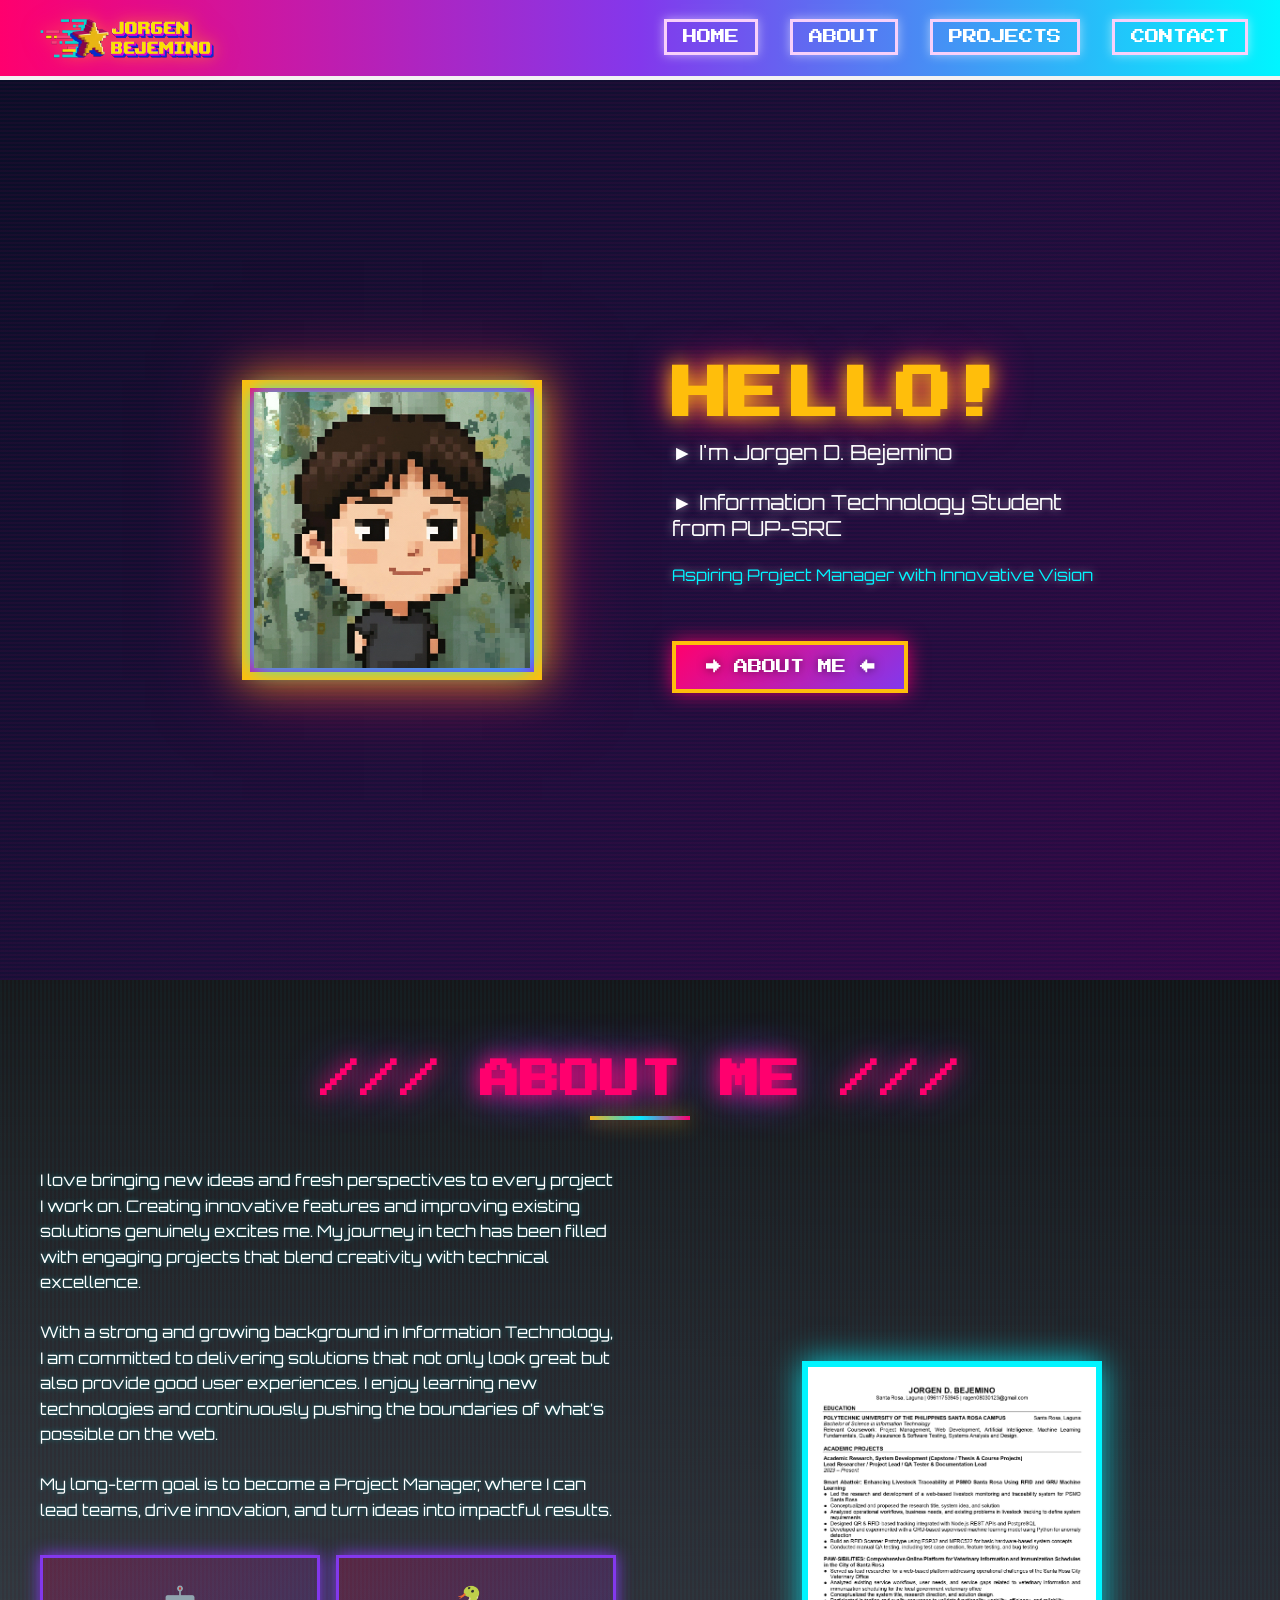
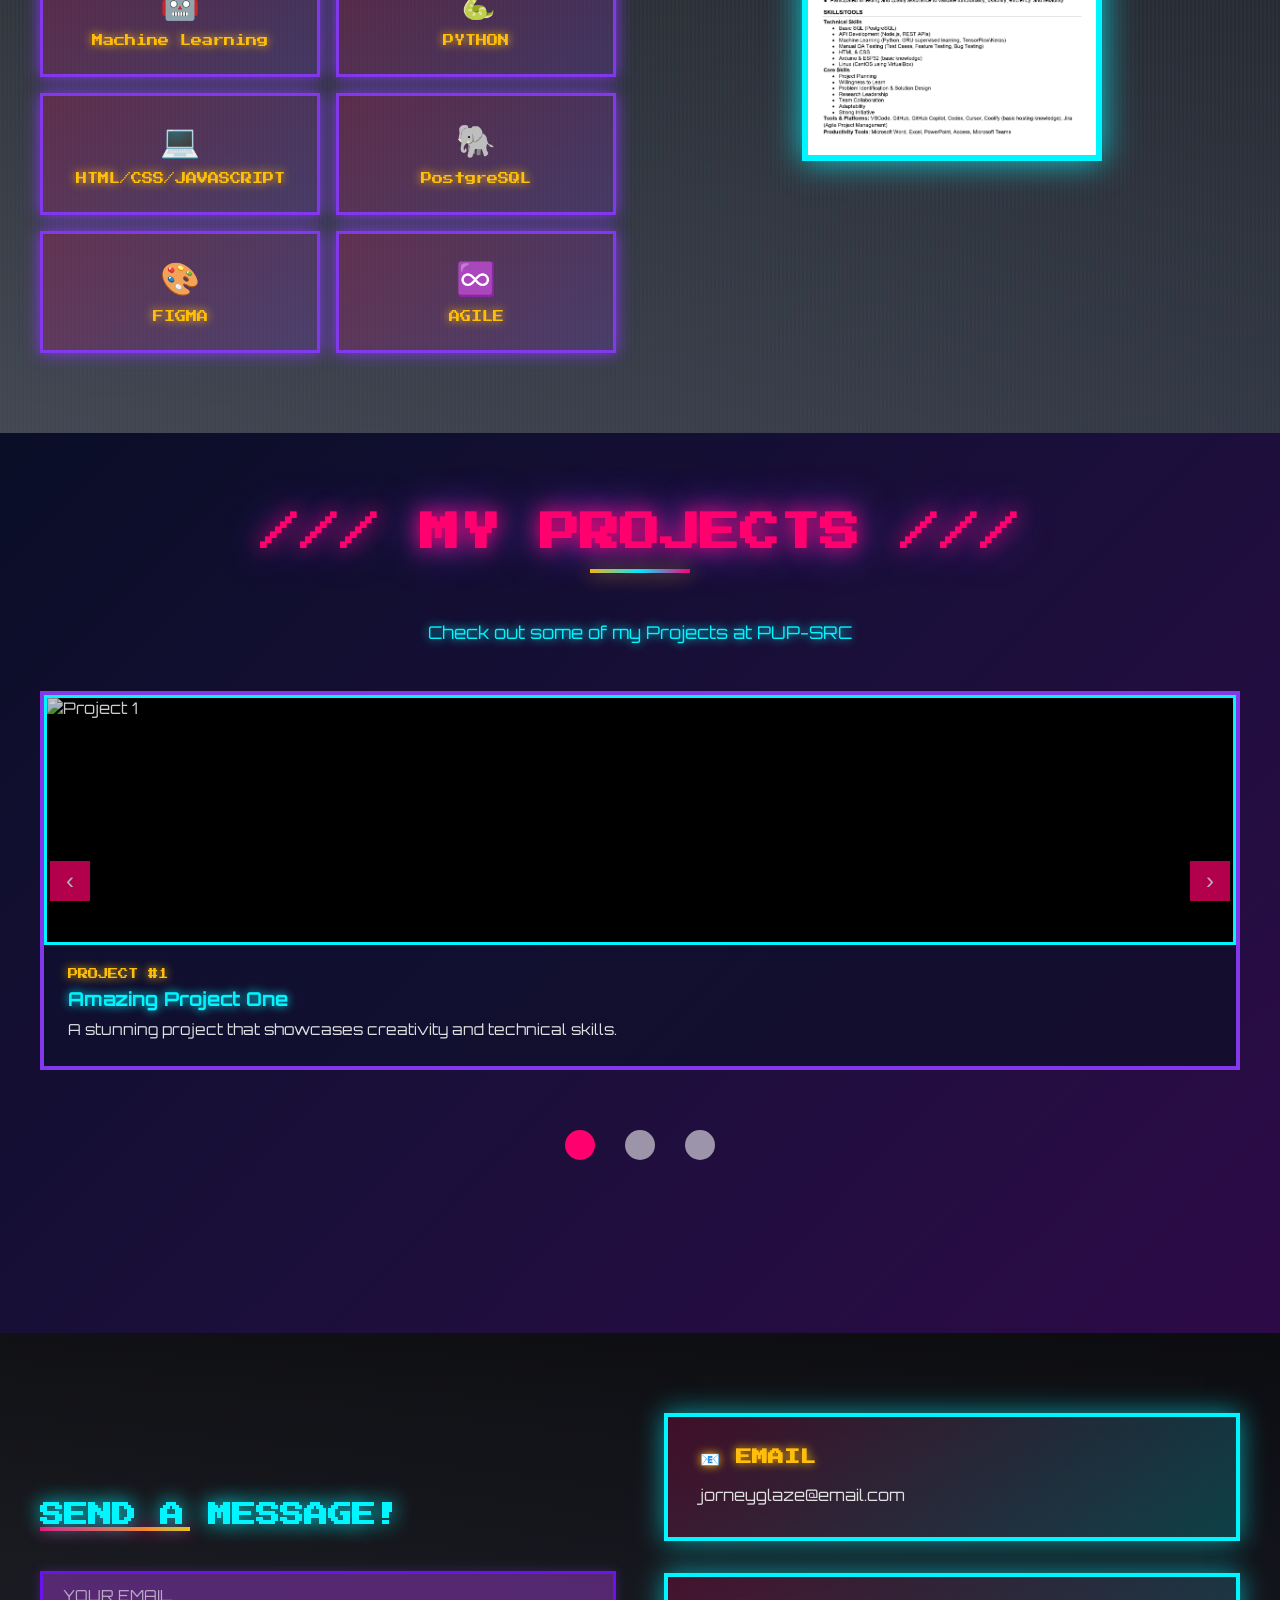
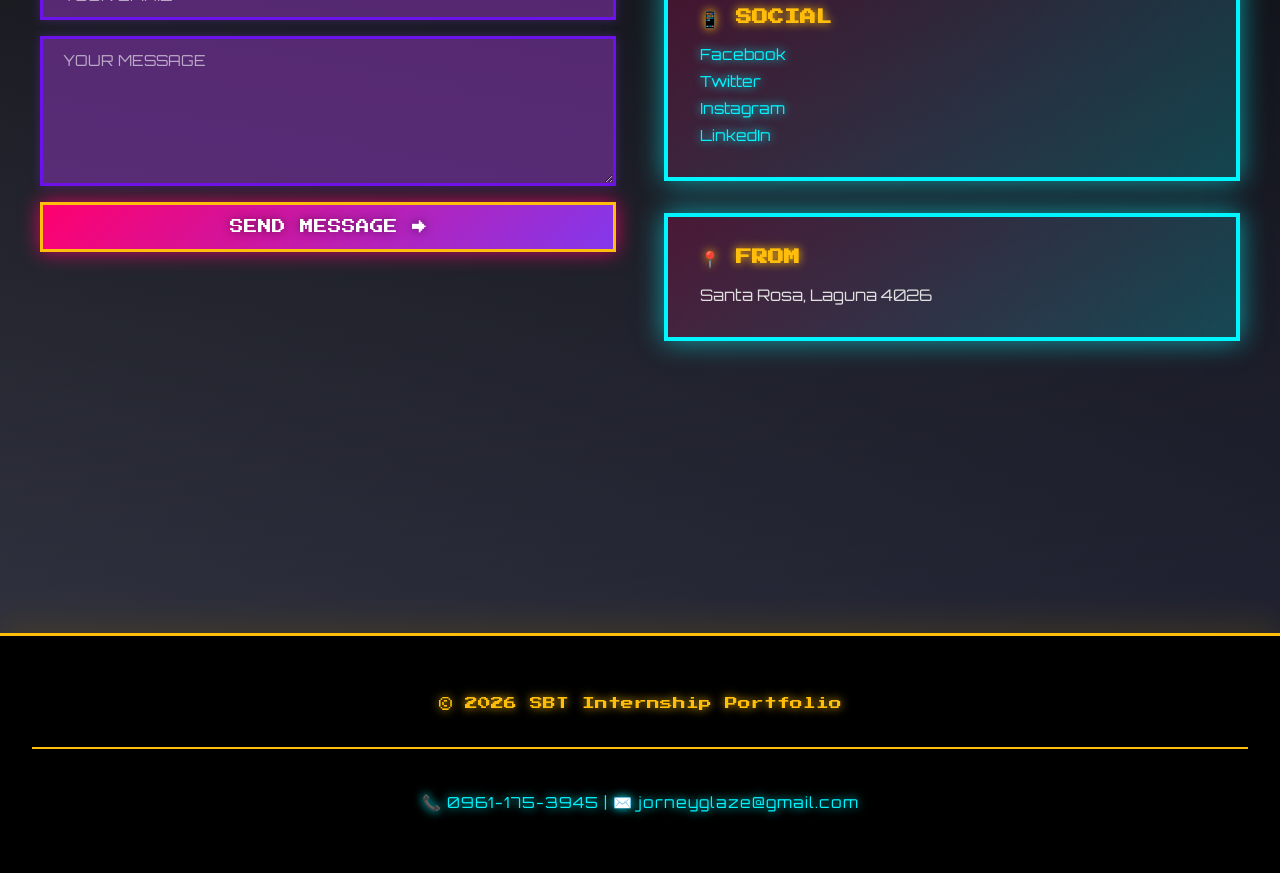
==== index.html @ 4b7acd2b "Add files via upload" ====
<!DOCTYPE html>
<html lang="en">
  <head>
    <meta charset="UTF-8" />
    <meta name="viewport" content="width=device-width, initial-scale=1.0" />
    <title>My Portfolio</title>
    <link
      rel="stylesheet"
      href="https://cdnjs.cloudflare.com/ajax/libs/font-awesome/6.5.2/css/all.min.css"
    />
    <!-- Retro Pixel Fonts -->
    <link rel="preconnect" href="https://fonts.googleapis.com" />
    <link rel="preconnect" href="https://fonts.gstatic.com" crossorigin />
    <link
      href="https://fonts.googleapis.com/css2?family=Press+Start+2P&family=Orbitron:wght@400;700;900&display=swap"
      rel="stylesheet"
    />
    <link rel="stylesheet" href="style.css" />
    <style>

      .pixel-frame-large {
        width: 300px;
        height: 400px;
        border: 6px solid #00f5ff;
        box-shadow: 0 0 30px rgba(0, 245, 255, 0.8), inset 0 0 20px rgba(0, 245, 255, 0.2);
        position: relative;
        overflow: hidden;
        margin: 20px auto;
      }
      .pixel-frame-large img {
        width: 100%;
        height: 100%;
        object-fit: cover;
        display: block;
      }
    </style>
  </head>
  <body>
    <!-- NAVBAR -->
    <nav class="navbar navbar-home" id="navbar">
      <div class="navbar-container">
        <a href="index.html" class="navbar-logo"><img src="img/logo.png" alt="Logo" class="logo-img" /></a>
        <button class="navbar-toggle">
          <span class="bar"></span>
          <span class="bar"></span>
          <span class="bar"></span>
        </button>
        <ul class="navbar-menu">
          <li><a href="#home">HOME</a></li>
          <li><a href="#about">ABOUT</a></li>
          <li><a href="#projects">PROJECTS</a></li>
          <li><a href="#contact">CONTACT</a></li>
        </ul>

      </div>
    </nav>

    <!-- HEADER / HERO SECTION -->
    <header class="header" id="home" data-nav="home">
      <div class="pixel-container">
        <div class="profile-section">
          <div class="pixel-frame">
            <img src="img/pixme.jpg" alt="Profile" class="profile-img" />
          </div>
        </div>
        <div class="intro-section">
          <h1 class="retro-title">HELLO!</h1>
          <p class="intro-text">
            ► I'm Jorgen D. Bejemino
          </p>
          <p class="intro-text">
            ► Information Technology Student from PUP-SRC
          </p>
          <p class="intro-text secondary">
            Aspiring Project Manager with Innovative Vision
          </p>
          <a href="#about" class="btn-retro">
            <span class="btn-text">→ ABOUT ME ←</span>
          </a>
        </div>
      </div>
    </header>

    <!-- ABOUT SECTION -->
    <section class="about" id="about" data-nav="about">
      <div class="about-container">
        <div class="section-title">
          <h1>/// ABOUT ME ///</h1>
          <div class="title-line"></div>
        </div>
        
        <div class="about-content">
          <div class="about-text">
           <p>
              I love bringing new ideas and fresh perspectives to every project I work on. Creating innovative features and improving existing solutions genuinely excites me. My journey in tech has been filled with engaging projects that blend creativity with technical excellence.
            <p>
              With a strong and growing background in Information Technology, I am committed to delivering solutions that not only look great but also provide good user experiences. I enjoy learning new technologies and continuously pushing the boundaries of what’s possible on the web.
            <p>
              My long-term goal is to become a Project Manager, where I can lead teams, drive innovation, and turn ideas into impactful results.
            </p>
            <div class="skills-grid">
              <div class="skill-box">
                <div class="skill-icon">🤖</div>
                <span>Machine Learning</span>
              </div>
              <div class="skill-box">
                <div class="skill-icon">🐍</div>
                <span>PYTHON</span>
              </div>
              <div class="skill-box">
                <div class="skill-icon">💻</div>
                <span>HTML/CSS/JAVASCRIPT</span>
              </div>
              <div class="skill-box">
                <div class="skill-icon">🐘</div>
                <span>PostgreSQL</span>
              </div>
              <div class="skill-box">
                <div class="skill-icon">🎨</div>
                <span>FIGMA</span>
              </div>
              <div class="skill-box">
                <div class="skill-icon">♾️</div>
                <span>AGILE</span>
              </div>
            </div>
          </div>
          <div class="about-image">
            <div class="pixel-frame-large" onclick="testOpenModal()">
      <img src="img/resume.jpg" alt="My Resume" />
    </div>
          </div>
        </div>
      </div>
    </section>

    <!-- PROJECTS SECTION -->
    <section class="projects" id="projects" data-nav="projects">
      <div class="projects-container">
        <div class="section-title">
          <h1>/// MY PROJECTS ///</h1>
          <div class="title-line"></div>
        </div>
        <p class="projects-subtitle">Check out some of my Projects at PUP-SRC</p>
        
        <div class="projects-carousel">
          <button class="carousel-btn prev">‹</button>
          <div class="projects-grid">
            <div class="project-card">
              <div class="pixel-border">
                <img src="projects/project1.jpg" alt="Project 1" class="project-img" />
              </div>
              <div class="project-info">
                <span class="project-tag">PROJECT #1</span>
                <h3>Amazing Project One</h3>
                <p>A stunning project that showcases creativity and technical skills.</p>
              </div>
            </div>

            <div class="project-card">
              <div class="pixel-border">
                <img src="projects/project2.jpg" alt="Project 2" class="project-img" />
              </div>
              <div class="project-info">
                <span class="project-tag">PROJECT #2</span>
                <h3>Awesome Project Two</h3>
                <p>Blending retro vibes with modern functionality.</p>
              </div>
            </div>

            <div class="project-card">
              <div class="pixel-border">
                <img src="projects/project3.jpg" alt="Project 3" class="project-img" />
              </div>
              <div class="project-info">
                <span class="project-tag">PROJECT #3</span>
                <h3>Cool Project Three</h3>
                <p>Innovation meets retro aesthetics in this unique project.</p>
              </div>
            </div>
          </div>
          <button class="carousel-btn next">›</button>
        </div>
        <div class="carousel-dots"></div>

        </div>
      </div>
    </section>

    <!-- RESUME MODAL (same markup used on about.html) -->
    <div id="resumeModal" class="resume-modal">
      <div class="resume-modal-content">
        <button class="resume-modal-close" onclick="closeResumeModal()">&times;</button>
        <img src="img/resume.jpg" alt="My Resume" />
      </div>
    </div>

    <!-- CONTACT SECTION -->
    <section class="contact" id="contact" data-nav="contact">
      <div class="contact-container">
        <div class="contact-left">
          <div class="contact-title">
            <h2>SEND A MESSAGE!</h2>
            <div class="contact-line"></div>
          </div>
          
          <!-- Formspree contact form: replace YOUR_FORM_ID with the ID from your Formspree project -->
          <!-- create a form on https://formspree.io and copy the endpoint such as https://formspree.io/f/mnqwrzpl -->
          <form action="https://formspree.io/f/mreyzzok" method="post" class="contact-form">
            <input 
              type="email" 
              name="email" 
              placeholder="YOUR EMAIL" 
              class="input-field" 
              required
            />
            <textarea 
              name="message" 
              placeholder="YOUR MESSAGE" 
              class="input-field textarea-field" 
              required
            ></textarea>
            <button type="submit" class="btn-submit">
              SEND MESSAGE →
            </button>
          </form>
        </div>

        <div class="contact-right">
          <div class="contact-box">
            <h3>📧 EMAIL</h3>
            <p>jorneyglaze@email.com</p>
          </div>
          <div class="contact-box">
            <h3>📱 SOCIAL</h3>
            <div class="social-links">
              <a href="https://www.facebook.com/ragen666" class="social-link" onclick="confirmRedirect(event, 'Facebook')">Facebook</a>
              <a href="#" class="social-link" onclick="confirmRedirect(event, 'Twitter')">Twitter</a>
              <a href="https://www.instagram.com/__jorgens__" class="social-link" onclick="confirmRedirect(event, 'Instagram')">Instagram</a>
              <a href="#" class="social-link" onclick="confirmRedirect(event, 'LinkedIn')">LinkedIn</a>
            </div>
          </div>
          <div class="contact-box">
            <h3>📍 FROM</h3>
            <p>Santa Rosa, Laguna 4026</p>
          </div>
        </div>
      </div>
    </section>



    <!-- FOOTER -->
    <footer class="footer">
      <p>© 2026 SBT Internship Portfolio</p>
      <div class="footer-contact">
        <p>📞 0961-175-3945 | ✉️ jorneyglaze@gmail.com</p>
      </div>
    </footer>

    <script src="script.js"></script>
  </body>
</html>
---- style.css ----
@import url("https://fonts.googleapis.com/css2?family=Press+Start+2P&family=Orbitron:wght@400;700;900&display=swap");

:root {
  /* custom cursors with hotspot coords; tweak values to align the active
     pixel (arrow tip, pen nib, etc.). 16 16 approx center of a 32×32 image. */
  --cursor-default: url("img/cursor/cursor.png") 16 16, auto;
  --cursor-click: url("img/cursor/cursor-click.png") 16 16, pointer;
  --cursor-edit: url("img/cursor/cursor-edit.png") 16 16, text;
}


* {
  margin: 0;
  padding: 0;
  box-sizing: border-box;
}

html,
body {
  width: 100%;
  min-height: 100vh;
  font-family: "Orbitron", sans-serif;
  /* retro GIF background with gradient overlay for readability */
  /* use 50% opacity overlay so GIF remains visible */
  background: 
    url("img/Background.gif") center/cover no-repeat fixed,
    linear-gradient(135deg, rgba(255, 255, 255, 0.5) 0%, rgba(10,14,39,0.5) 100%);
  color: #fff;
  overflow-x: hidden;
  cursor: var(--cursor-default) !important;
}

/* ========================================
   NAVBAR STYLING
   ======================================== */

.navbar {
  position: fixed; /* always visible */
  top: 0;
  left: 0;
  width: 100%;
  z-index: 9999; /* higher so it stays above content */
  height: 80px;
  display: flex;
  align-items: center;
  justify-content: center;
  /background: linear-gradient(90deg, #ff006e 100%, #8338ec 100%, #00f5ff 100%);
  /box-shadow: 0 0 30px rgba(255, 0, 111, 0), inset 0 0 20px rgba(255, 255, 255, 0.1);
  border-bottom: 4px solid #f3f3f3;
  transition: all 0.3s ease;
  animation: navGlow 2s ease-in-out infinite;
}

/* page‑specific navbar colors */
.navbar-home    { background: linear-gradient(90deg, #ff006e 0%, #8338ec 50%, #00f5ff 100% ); }
.navbar-about   { background: #ff006e; }
.navbar-projects{ background: #8338ec; }
.navbar-contact { background: #00f5ff; }

/* darken when scrolled away from top */
.navbar.scrolled { filter: brightness(1.0); }

body {
  padding-top: 80px;
}

/* ensure in-page anchors and scrollIntoView don't hide behind fixed navbar */
html {
  scroll-padding-top: 20px; /* for anchor jumps/smooth scroll */
}

/* also give sections their own top margin when scrolled into view */
header,
section,
.section-title {
  scroll-margin-top: 20px;
}
/* right‑aligned contact info */
.navbar-contact {
  display: flex;
  gap: 1rem;
  align-items: center;
  margin-left: auto;        /* pushes the menu to the left of it */
  font-size: 0.9rem;
}

.navbar-contact a {
  color: #fff;
  text-decoration: none;
  white-space: nowrap;
}

.navbar-contact a:hover {
  text-decoration: underline;
}

@media (max-width: 768px) {
  .navbar-contact { display: none; }
}

@keyframes navGlow {
  0%, 100% {
    box-shadow: 0 0 30px rgba(255, 0, 110, 0.8), inset 0 0 20px rgba(255, 255, 255, 0.1);
  }
  50% {
    box-shadow: 0 0 50px rgba(255, 0, 110, 1), inset 0 0 30px rgba(255, 255, 255, 0.2);
  }
}

.navbar-container {
  display: flex;
  align-items: center;
  justify-content: space-between;
  width: 100%;
  max-width: 1400px;
  padding: 0 2rem;
  cursor: var(--cursor-default) !important;
}

.navbar-logo {
  font-family: "Press Start 2P", cursive;
  font-size: 5.0vw;
  color: #fff;
  text-decoration: none;
  text-shadow: 0 0 10px #ffbe0b, 0 0 20px #ff006e;
  animation: flicker 1.5s infinite;
  gap: 5vw;
  margin-right: auto;
  cursor: var(--cursor-default) !important;
}

@keyframes flicker {
  0%, 100% {
    text-shadow: 0 0 10px #ffbe0b, 0 0 20px #ff006e;
  }
  50% {
    text-shadow: 0 0 20px #00f5ff, 0 0 30px #8338ec;
  }
}

.navbar-logo:hover {
  filter: brightness(1.3);
  transform: scale(1.05);
}

.logo-img {
  height: 70px;
  max-width: 100%;
  width: 100%;
  display: block;
  filter: drop-shadow(0 0 8px #ffbe0b6a) drop-shadow(0 0 12px #ff006f5a);
  transition: all 0.3s ease;
}

.navbar-logo:hover .logo-img {
  filter: drop-shadow(0 0 12px #ffbe0b) drop-shadow(0 0 20px #00f5ff);
}

.navbar-menu {
  display: flex;
  list-style: none;
  gap: 2rem;
  align-items: center;
}

.navbar-menu li a {
  font-family: "Press Start 2P", cursive;
  font-size: 0.9rem;
  color: #fff;
  text-decoration: none;
  padding: 8px 16px;
  border: 3px solid #f8d0fa;
  background: transparent;
  transition: all 0.3s ease;
  box-shadow: 0 0 10px rgba(255, 255, 255, 0.5);
  cursor: var(--cursor-click) !important;
}


.navbar-phone {
  font-size: 0.9vm;
  color: #dbeef6;
  margin-left: auto; /* push it to the right */
  white-space: nowrap;
}

.navbar-menu li a:hover {
  background: #00cae9;
  color: #d9ff00;
  box-shadow: 0 0 20px #ffbe0b, 0 0 30px #ff006e;
  transform: scale(1.1);
}

.navbar-toggle {
  display: none;
  flex-direction: column;
  cursor: var(--cursor-click);
  background: transparent;
  border: none;
}

.bar {
  width: 25px;
  height: 4px;
  background: #fff;
  margin: 6px 0;
  transition: all 0.3s ease;
  box-shadow: 0 0 10px rgba(255, 255, 255, 0.8);
}

.navbar-toggle.active .bar:nth-child(1) {
  transform: translateY(10px) rotate(45deg);
}

.navbar-toggle.active .bar:nth-child(2) {
  opacity: 0;
}

.navbar-toggle.active .bar:nth-child(3) {
  transform: translateY(-10px) rotate(-45deg);
}

/* ========================================
   HEADER / HERO SECTION
   ======================================== */

.header {
  min-height: 100vh;
  display: flex;
  align-items: center;
  justify-content: center;
  padding: 2rem;
  background: linear-gradient(135deg, #0a0e27 0%, #1a0f3a 50%, #2d0a47 100%);
  position: relative;
  overflow: hidden;
}

.header::before {
  content: "";
  position: absolute;
  top: 0;
  left: 0;
  right: 0;
  bottom: 0;
  background: repeating-linear-gradient(
    0deg,
    rgba(255, 0, 110, 0.05) 0px,
    rgba(255, 0, 110, 0.05) 2px,
    transparent 2px,
    transparent 4px
  );
  pointer-events: none;
  animation: scanlines 8s linear infinite;
}

@keyframes scanlines {
  0% {
    transform: translateY(0);
  }
  100% {
    transform: translateY(10px);
  }
}

.pixel-container {
  display: flex;
  align-items: center;
  justify-content: space-around;
  gap: 4rem;
  max-width: 1200px;
  position: relative;
  z-index: 2;
  flex-wrap: wrap;
}

.profile-section {
  flex: 1;
  min-width: 250px;
  display: flex;
  justify-content: center;
}

.pixel-frame {
  width: 300px;
  height: 300px;
  border: 8px solid #ffbe0b;
  box-shadow: 0 0 40px rgba(255, 190, 11, 0.8), 0 0 80px rgba(255, 0, 110, 0.5);
  position: relative;
  animation: pixelFloat 3s ease-in-out infinite;
  background: linear-gradient(135deg, #ff006e 0%, #8338ec 100%);
  padding: 4px;
}

@keyframes pixelFloat {
  0%, 100% {
    transform: translateY(0px) rotate(0deg);
  }
  50% {
    transform: translateY(-20px) rotate(2deg);
  }
}

.profile-img {
  width: 100%;
  height: 100%;
  object-fit: cover;
  display: block;
  filter: drop-shadow(0 0 10px #00f5ff);
}

.intro-section {
  flex: 1;
  min-width: 250px;
  text-align: left;
}

.retro-title {
  font-family: "Press Start 2P", cursive;
  font-size: 3.5rem;
  color: #ffbe0b;
  text-shadow: 0 0 20px #ffbe0b, 0 0 40px #ff006e;
  margin-bottom: 1rem;
  animation: titleBounce 2s ease-in-out infinite;
}

@keyframes titleBounce {
  0%, 100% {
    transform: translateY(0);
  }
  50% {
    transform: translateY(-10px);
  }
}

.glitch {
  position: relative;
  font-family: "Press Start 2P", cursive;
  font-size: 1.5rem;
  color: #00f5ff;
  margin-bottom: 2rem;
  text-shadow: 0 0 10px #00f5ff;
}

.glitch::before,
.glitch::after {
  content: attr(data-glitch);
  position: absolute;
  left: 0;
  top: 0;
  width: 100%;
  height: 100%;
}

.glitch::before {
  animation: glitch 0.3s cubic-bezier(0.25, 0.46, 0.45, 0.94) infinite;
  color: #ff006e;
  z-index: -1;
  text-shadow: -2px 0 #ff006e;
}

.glitch::after {
  animation: glitch 0.3s cubic-bezier(0.25, 0.46, 0.45, 0.94) reverse infinite;
  color: #8338ec;
  z-index: -2;
  text-shadow: 2px 0 #8338ec;
}

@keyframes glitch {
  0% {
    clip-path: rect(0, 900px, 0, 0);
  }
  5% {
    clip-path: rect(10px, 9999px, 20px, 0);
  }
  10% {
    clip-path: rect(5px, 9999px, 10px, 0);
  }
  15% {
    clip-path: rect(5px, 9999px, 20px, 0);
  }
  20% {
    clip-path: rect(10px, 9999px, 10px, 0);
  }
  25% {
    clip-path: rect(5px, 9999px, 5px, 0);
  }
  30% {
    clip-path: rect(10px, 9999px, 20px, 0);
  }
  100% {
    clip-path: rect(0, 0, 0, 0);
  }
}

.intro-text {
  font-size: 1.3rem;
  color: #fff;
  margin-bottom: 1.5rem;
  text-shadow: 0 0 10px rgba(255, 255, 255, 0.5);
  animation: fadeInUp 0.8s ease-out;
}

.intro-text.secondary {
  color: #00f5ff;
  font-size: 1rem;
}

@keyframes fadeInUp {
  from {
    opacity: 0;
    transform: translateY(30px);
  }
  to {
    opacity: 1;
    transform: translateY(0);
  }
}

.btn-retro {
  display: inline-block;
  font-family: "Press Start 2P", cursive;
  font-size: 0.9rem;
  padding: 15px 30px;
  background: linear-gradient(135deg, #ff006e 0%, #8338ec 100%);
  color: #fff;
  border: 4px solid #ffbe0b;
  text-decoration: none;
  cursor: var(--cursor-click) !important;
  transition: all 0.3s ease;
  box-shadow: 0 0 20px rgba(255, 0, 110, 0.8);
  text-shadow: 0 0 10px rgba(0, 0, 0, 0.5);
  margin-top: 2rem;
}

.btn-retro:hover {
  transform: scale(1.1) skewX(-5deg);
  box-shadow: 0 0 40px rgba(255, 0, 110, 1), 0 0 60px rgba(255, 190, 11, 0.8);
  background: linear-gradient(135deg, #ffbe0b 0%, #00f5ff 100%);
  color: #ff006e;
}

/* ========================================
   ABOUT SECTION
   ======================================== */

.about {
  min-height: 100vh;
  padding: 5rem 2rem;
  background: 
    linear-gradient(rgba(0,0,0,0.8), rgba(0,0,0,0.3)), /* darkens GIF */
    url("img/Background.gif") center/cover no-repeat fixed,
    linear-gradient(135deg, rgba(10,14,39,0.5) 0%, rgba(10,14,39,0.5) 100%);
  position: relative;
  overflow: hidden;
}

.about::before {
  content: "";
  position: absolute;
  top: 0;
  left: 0;
  right: 0;
  bottom: 0;
  background: repeating-linear-gradient(
    90deg,
    rgba(0, 245, 255, 0.03) 0px,
    rgba(0, 245, 255, 0.03) 2px,
    transparent 2px,
    transparent 4px
  );
  pointer-events: none;
}

.about-container {
  max-width: 1200px;
  margin: 0 auto;
  position: relative;
  z-index: 2;
}

.section-title {
  text-align: center;
  margin-bottom: 3rem;
}

.section-title h1 {
  font-family: "Press Start 2P", cursive;
  font-size: 2.5rem;
  color: #ff006e;
  text-shadow: 0 0 20px #ff006e, 0 0 40px #8338ec;
  margin-bottom: 1rem;
}

.title-line {
  width: 100px;
  height: 4px;
  background: linear-gradient(90deg, #ffbe0b 0%, #00f5ff 50%, #ff006e 100%);
  margin: 0 auto;
  box-shadow: 0 0 20px rgba(255, 190, 11, 0.8);
}

.about-content {
  display: grid;
  grid-template-columns: 1fr 1fr;
  gap: 3rem;
  align-items: center;
}

.about-text p {
  font-size: 1rem;
  color: #ffffff;
  margin-bottom: 1.5rem;
  line-height: 1.6;
  text-shadow: 0 0 5px rgba(0, 247, 255, 0.348);
}

.skills-grid {
  display: grid;
  grid-template-columns: 1fr 1fr;
  gap: 1rem;
  margin-top: 2rem;
}

.skill-box {
  background: linear-gradient(135deg, rgba(255, 0, 110, 0.2) 0%, rgba(131, 56, 236, 0.2) 100%);
  border: 3px solid #8338ec;
  padding: 1.5rem;
  text-align: center;
  transition: all 0.3s ease;
  box-shadow: 0 0 15px rgb(131, 56, 236);
  cursor: var(--cursor-default) !important;
}

.skill-box:hover {
  background: linear-gradient(135deg, rgba(255, 0, 110, 0.4) 0%, rgba(131, 56, 236, 0.4) 100%);
  border-color: #ffbe0b;
  box-shadow: 0 0 30px rgba(255, 190, 11, 0.8), 0 0 20px rgba(255, 0, 110, 0.6);
  transform: scale(1.05) rotate(2deg);
}

.skill-icon {
  font-size: 2rem;
  margin-bottom: 0.5rem;
  display: block;
}

.skill-box span {
  font-family: "Press Start 2P", cursive;
  font-size: 0.7rem;
  color: #ffbe0b;
  text-shadow: 0 0 10px #ffbe0b;
}

.about-image {
  display: flex;
  justify-content: center;
  align-items: center;
}

    .resume-modal {
      position: fixed !important;
      z-index: 10000 !important;
      left: 0 !important;
      top: 0 !important;
      width: 100% !important;
      height: 100% !important;
      background-color: rgba(0, 0, 0, 0.95) !important;
      display: flex !important;
      align-items: center !important;
      justify-content: center !important;
      opacity: 0 !important;
      visibility: hidden !important;
      transition: opacity 0.3s ease, visibility 0.3s ease !important;
      overflow: auto !important;
      pointer-events: none !important;
    }

    .resume-modal.active {
      opacity: 1 !important;
      visibility: visible !important;
      pointer-events: auto !important;
    }

    .resume-modal-content {
      position: relative !important;
      background: #000 !important;
      border: 6px solid #ffbe0b !important;
      box-shadow: 0 0 50px rgba(255, 190, 11, 1) !important;
      max-width: 90vw !important;
      max-height: 90vh !important;
      width: auto !important;
      height: auto !important;
      display: flex !important;
      align-items: center !important;
      justify-content: center !important;
      padding: 2rem !important;
      flex-direction: column !important;
    }

    .resume-modal-content img {
      max-width: 85vw !important;
      max-height: 85vh !important;
      width: auto !important;
      height: auto !important;
      object-fit: contain !important;
      filter: drop-shadow(0 0 20px #ffbe0b) !important;
      display: block !important;
      margin: auto !important;
    }

    .resume-modal-close {
      position: absolute !important;
      top: 20px !important;
      right: 40px !important;
      font-size: 3rem !important;
      font-weight: bold !important;
      color: #ffbe0b !important;
      cursor: pointer !important;
      text-shadow: 0 0 10px #ffbe0b !important;
      transition: all 0.3s ease !important;
      background: none !important;
      border: none !important;
      padding: 0 !important;
      z-index: 10001 !important;
      line-height: 1 !important;
    }

    .resume-modal-close:hover {
      font-size: 3.5rem !important;
      text-shadow: 0 0 20px #ffbe0b, 0 0 40px #ff006e !important;
      color: #00f5ff !important;
    }

    .pixel-frame-large {
      width: 300px;
      height: 400px;
      border: 6px solid #00f5ff;
      box-shadow: 0 0 30px rgba(0, 245, 255, 0.8), inset 0 0 20px rgba(0, 245, 255, 0.2);
      position: relative;
      overflow: hidden;
      margin: 20px auto;
    }

    .pixel-frame-large img {
      width: 100%;
      height: 100%;
      object-fit: cover;
      display: block;
    }

/* ========================================
   PROJECTS SECTION
   ======================================== */

.projects {
  min-height: 100vh;
  padding: 5rem 2rem;
  background: linear-gradient(135deg, #0a0e27 0%, #1a0f3a 50%, #2d0a47 100%);
  position: relative;
  overflow: hidden;
}

.projects-container {
  max-width: 1200px;
  margin: 0 auto;
  position: relative;
  z-index: 2;
}

.projects-subtitle {
  text-align: center;
  font-size: 1.1rem;
  color: #00f5ff;
  margin-bottom: 3rem;
  text-shadow: 0 0 10px #00f5ff;
}

.projects-grid {
  display: grid;
  grid-template-columns: repeat(auto-fit, minmax(300px, 1fr));
  gap: 2rem;
}

/* carousel overrides */
.projects-carousel {
  position: relative;
  overflow: hidden;
}

/* show exactly one card centered */
.projects-carousel .projects-grid {
  display: flex;
  gap: 0;                    /* no spacing since cards full width */
  transition: transform 0.4s ease;
}

.projects-carousel .project-card {
  flex: 0 0 100%;            /* each card takes full viewport area */
  max-width: 100%;
  box-sizing: border-box;    /* ensure padding not exceed width */
}

.carousel-btn {
  position: absolute;
  top: 50%;
  transform: translateY(-50%);
  width: 40px;
  height: 40px;
  background: #ff006e;
  color: #fff;
  border: none;
  cursor: var(--cursor-click) !important;
  z-index: 10;
  font-size: 1.5rem;
  line-height: 1;
  display: flex;
  align-items: center;
  justify-content: center;
  opacity: 0.7;
  transition: opacity 0.2s;
}
.carousel-btn:hover { opacity: 1; }
.carousel-btn.prev { left: 10px; }
.carousel-btn.next { right: 10px; }

/* indicator dots */
.carousel-dots {
  text-align: center;
  margin-top: 5%;
}
.carousel-dots .dot {
  display: inline-block;
  width: 30px;
  height: 30px;
  background: rgba(255, 255, 255, 0.56);
  border-radius: 50%;
  image-rendering: pixelated;
  margin: 0 15px;
  cursor: var(--cursor-click) !important;
  transition: background 0.1s;
}
.carousel-dots .dot.active {
  background: #ff006e;
}


.project-card {
  background: linear-gradient(135deg, rgba(131, 56, 236, 0.2) 0%, rgba(255, 0, 110, 0.1) 100%);
  border: 4px solid #8338ec;
  border-radius: 0;
  overflow: hidden;
  transition: all 0.3s ease;
  box-shadow: 0 0 20px rgba(131, 56, 236, 0.4);
  cursor: var(--cursor-click);
  position: relative;
}

.project-card:hover {
  transform: scale(1.05) rotate(-1deg);
  border-color: #ffbe0b;
  box-shadow: 0 0 40px rgba(255, 190, 11, 0.8), 0 0 30px rgba(255, 0, 110, 0.6);
  background: linear-gradient(135deg, rgba(255, 190, 11, 0.2) 0%, rgba(0, 245, 255, 0.2) 100%);
}

.pixel-border {
  position: relative;
  border: 3px solid #00f5ff;
  overflow: hidden;
  height: 250px;
  background: #000;
  cursor: var(--cursor-default) !important;
}

.project-img {
  width: 100%;
  height: 100%;
  object-fit: cover;
  display: block;
  filter: brightness(0.8);
  transition: all 0.3s ease;
}

.project-card:hover .project-img {
  filter: brightness(1.2) contrast(1.1);
  transform: scale(1.05);
}

.project-info {
  padding: 1.5rem;
  background: rgba(10, 14, 39, 0.8);
}

.project-tag {
  font-family: "Press Start 2P", cursive;
  font-size: 0.65rem;
  color: #ffbe0b;
  text-shadow: 0 0 10px #ffbe0b;
  display: block;
  margin-bottom: 0.5rem;
}

.project-card h3 {
  font-family: "Orbitron", sans-serif;
  font-size: 1.2rem;
  color: #00f5ff;
  text-shadow: 0 0 10px #00f5ff;
  margin-bottom: 0.5rem;
}

.project-card p {
  font-size: 0.95rem;
  color: #e0e0e0;
  line-height: 1.5;
}

/* ========================================
   CONTACT SECTION
   ======================================== */

.contact {
  min-height: 100vh;
  padding: 5rem 2rem;
  background: 
    linear-gradient(rgba(0,0,0,0.8), rgba(0,0,0,0.3)), /* darkens GIF */
    url("img/Background5.gif") center/cover no-repeat fixed,
    linear-gradient(135deg, rgba(10,14,39,0.5) 0%, rgba(10,14,39,0.5) 100%);
  position: relative;
  overflow: hidden;
}
.contact::before {
  content: "";
  position: absolute;
  top: 0;
  left: 0;
  right: 0;
  bottom: 0;
  background: repeating-linear-gradient(
    0deg,
    rgba(255, 0, 110, 0.05) 0px,
    rgba(255, 0, 110, 0.05) 2px,
  );
  pointer-events: none;
  animation: scanlines 8s linear infinite;
}

.contact-container {
  max-width: 1200px;
  margin: 0 auto;
  display: grid;
  grid-template-columns: 1fr 1fr;
  gap: 3rem;
  align-items: center;
  position: relative;
  z-index: 2;
}

.contact-left {
  display: flex;
  flex-direction: column;
  gap: 1.5rem;
}

.contact-title h2 {
  font-family: "Press Start 2P", cursive;
  font-size: 2vm;
  color: #00f5ff;
  text-shadow: 0 0 20px #00f5ff;
  margin-bottom: 1vm;
}

.contact-line {
  width: 150px;
  height: 4px;
  background: linear-gradient(90deg, #ff006e 0%, #ffbe0b 100%);
  box-shadow: 0 0 15px rgba(255, 0, 110, 0.8);
  margin-bottom: 1rem;
}

.contact-form {
  display: flex;
  flex-direction: column;
  gap: 1rem;
}

.input-field {
  font-family: "Orbitron", sans-serif;
  padding: 12px 20px;
  border: 3px solid #6c12eb;
  background: rgba(136, 53, 181, 0.548);
  color: #fff;
  font-size: 0.95rem;
  transition: all 0.3s ease;
  box-shadow: 0 0 10px rgba(131, 56, 236, 0.3);
  cursor: var(--cursor-edit) !important;
}

.input-field:focus {
  outline: none;
  border-color: #ffbe0b;
  background: rgba(255, 190, 11, 0.1);
  box-shadow: 0 0 20px rgba(255, 190, 11, 0.8), 0 0 15px rgba(131, 56, 236, 0.5);
}

.input-field::placeholder {
  color: rgba(255, 255, 255, 0.6);
}

.textarea-field {
  resize: vertical;
  min-height: 150px;
  font-family: "Orbitron", sans-serif;
  cursor: var(--cursor-edit) !important;
}

.btn-submit {
  font-family: "Press Start 2P", cursive;
  font-size: 0.85rem;
  padding: 15px 30px;
  background: linear-gradient(135deg, #ff006e 0%, #8338ec 100%);
  color: #fff;
  border: 3px solid #ffbe0b;
  cursor: var(--cursor-click) !important;
  transition: all 0.3s ease;
  box-shadow: 0 0 20px rgba(255, 0, 110, 0.8);
  text-shadow: 0 0 10px rgba(0, 0, 0, 0.5);
}

.btn-submit:hover {
  transform: scale(1.05) skewX(-3deg);
  background: linear-gradient(135deg, #ffbe0b 0%, #00f5ff 100%);
  color: #ff006e;
  box-shadow: 0 0 40px rgba(255, 190, 11, 0.8), 0 0 30px rgba(255, 0, 110, 0.6);
}

.contact-right {
  display: flex;
  flex-direction: column;
  gap: 2rem;
}

.contact-box {
  background: linear-gradient(135deg, rgba(255, 0, 110, 0.2) 0%, rgba(0, 245, 255, 0.2) 100%);
  border: 4px solid #00f5ff;
  padding: 2rem;
  box-shadow: 0 0 25px rgba(0, 245, 255, 0.6);
  transition: all 0.3s ease;
}

.contact-box:hover {
  border-color: #ffbe0b;
  box-shadow: 0 0 40px rgba(255, 190, 11, 0.8), 0 0 30px rgba(0, 245, 255, 0.6);
  transform: scale(1.05);
}

.contact-box h3 {
  font-family: "Press Start 2P", cursive;
  font-size: 1rem;
  color: #ffbe0b;
  text-shadow: 0 0 10px #ffbe0b;
  margin-bottom: 1rem;
}

.contact-box p {
  font-size: 1rem;
  color: #e0e0e0;
}

.social-links {
  display: flex;
  flex-direction: column;
  gap: 0.5rem;
}

.social-link {
  color: #00f5ff;
  text-decoration: none;
  font-size: 0.95rem;
  transition: all 0.3s ease;
  text-shadow: 0 0 10px #00f5ff;
}

.social-link:hover {
  color: #ffbe0b;
  text-shadow: 0 0 15px #ffbe0b;
  transform: translateX(10px);
}

/* ========================================
   FOOTER
   ======================================== */

.footer {
  padding: 3rem 2rem;
  text-align: center;
  background: #000;
  border-top: 3px solid #ffbe0b;
  box-shadow: 0 -10px 30px rgba(255, 190, 11, 0.4);
}

.footer p {
  font-family: "Press Start 2P", cursive;
  font-size: 0.8rem;
  color: #ffbe0b;
  text-shadow: 0 0 10px #ffbe0b;
  margin: 0.5rem 0;
  line-height: 1.8;
}

.footer-contact {
  margin-top: 2rem;
  padding-top: 2rem;
  border-top: 2px solid #ffbe0b;
}

.footer-contact p {
  font-family: "Orbitron", sans-serif;
  font-size: 0.95rem;
  color: #00f5ff;
  text-shadow: 0 0 10px #00f5ff;
  margin: 0.5rem 0;
  line-height: 1.8;
  letter-spacing: 1px;
}

/* ========================================
   MODAL LIGHTBOX
   ======================================== */

.resume-modal {
  position: fixed !important;
  z-index: 10000 !important;
  left: 0 !important;
  top: 0 !important;
  width: 100% !important;
  height: 100% !important;
  background-color: rgba(0, 0, 0, 0.95) !important;
  display: flex !important;
  align-items: center !important;
  justify-content: center !important;
  opacity: 0 !important;
  visibility: hidden !important;
  transition: opacity 0.3s ease, visibility 0.3s ease !important;
  overflow: auto !important;
  pointer-events: none !important;
}

.resume-modal.active {
  opacity: 1 !important;
  visibility: visible !important;
  pointer-events: auto !important;
}

.resume-modal-content {
  position: relative !important;
  background: #000 !important;
  border: 6px solid #ffbe0b !important;
  box-shadow: 0 0 50px rgba(255, 190, 11, 1) !important;
  max-width: 90vw !important;
  max-height: 90vh !important;
  width: auto !important;
  height: auto !important;
  display: flex !important;
  align-items: center !important;
  justify-content: center !important;
  padding: 2rem !important;
  flex-direction: column !important;
}

.resume-modal-content img {
  max-width: 85vw !important;
  max-height: 85vh !important;
  width: auto !important;
  height: auto !important;
  object-fit: contain !important;
  filter: drop-shadow(0 0 20px #ffbe0b) !important;
  display: block !important;
  margin: auto !important;
}

.resume-modal-close {
  position: absolute !important;
  top: 20px !important;
  right: 40px !important;
  font-size: 3rem !important;
  font-weight: bold !important;
  color: #ffbe0b !important;
  cursor: var(--cursor-click) !important;
  text-shadow: 0 0 10px #ffbe0b !important;
  transition: all 0.3s ease !important;
  background: none !important;
  border: none !important;
  padding: 0 !important;
  z-index: 10001 !important;
  line-height: 1 !important;
}

.resume-modal-close:hover {
  font-size: 3.5rem;
  text-shadow: 0 0 20px #ffbe0b, 0 0 40px #ff006e;
  color: #00f5ff;
}

.resume-trigger {
  cursor: var(--cursor-click) !important;
  transition: all 0.3s ease !important;
}

.resume-trigger:hover {
  box-shadow: 0 0 50px rgba(0, 245, 255, 1), 0 0 30px rgba(255, 0, 110, 0.8), inset 0 0 20px rgba(0, 245, 255, 0.4) !important;
  transform: scale(1.08) !important;
}

/* ========================================
   RESPONSIVE DESIGN
   ======================================== */

@media (max-width: 768px) {
  .navbar-menu {
    display: none;
    position: absolute;
    top: 80px;
    left: 0;
    width: 100%;
    flex-direction: column;
    background: linear-gradient(135deg, #ff006e 0%, #8338ec 100%);
    padding: 2rem 0;
    gap: 1rem;
    border-bottom: 4px solid #ffbe0b;
  }

  .navbar-menu.active {
    display: flex;
  }

  .navbar-toggle {
    display: flex;
  }

  .navbar-menu li a {
    width: 90%;
    margin: 0 auto;
    text-align: center;
  }

  .retro-title {
    font-size: 2rem;
  }

  .section-title h1 {
    font-size: 1.5rem;
  }

  .pixel-container {
    flex-direction: column;
    gap: 2rem;
  }

  .about-content {
    grid-template-columns: 1fr;
    gap: 2rem;
  }

  .contact-container {
    grid-template-columns: 1fr;
    gap: 2rem;
  }

  .contact-right {
    flex-direction: row;
  }

  .intro-text {
    font-size: 1rem;
  }

  .navbar-logo {
    font-size: 1rem;
  }
}

@media (max-width: 480px) {
  .retro-title {
    font-size: 1.5rem;
  }

  .section-title h1 {
    font-size: 1.2rem;
  }

  .navbar-menu li a {
    font-size: 0.7rem;
    padding: 6px 12px;
  }

  .pixel-frame {
    width: 200px;
    height: 200px;
  }

  .projects-grid {
    grid-template-columns: 1fr;
  }

  .skills-grid {
    grid-template-columns: 1fr;
  }

  .contact-box {
    padding: 1rem;
  }
}
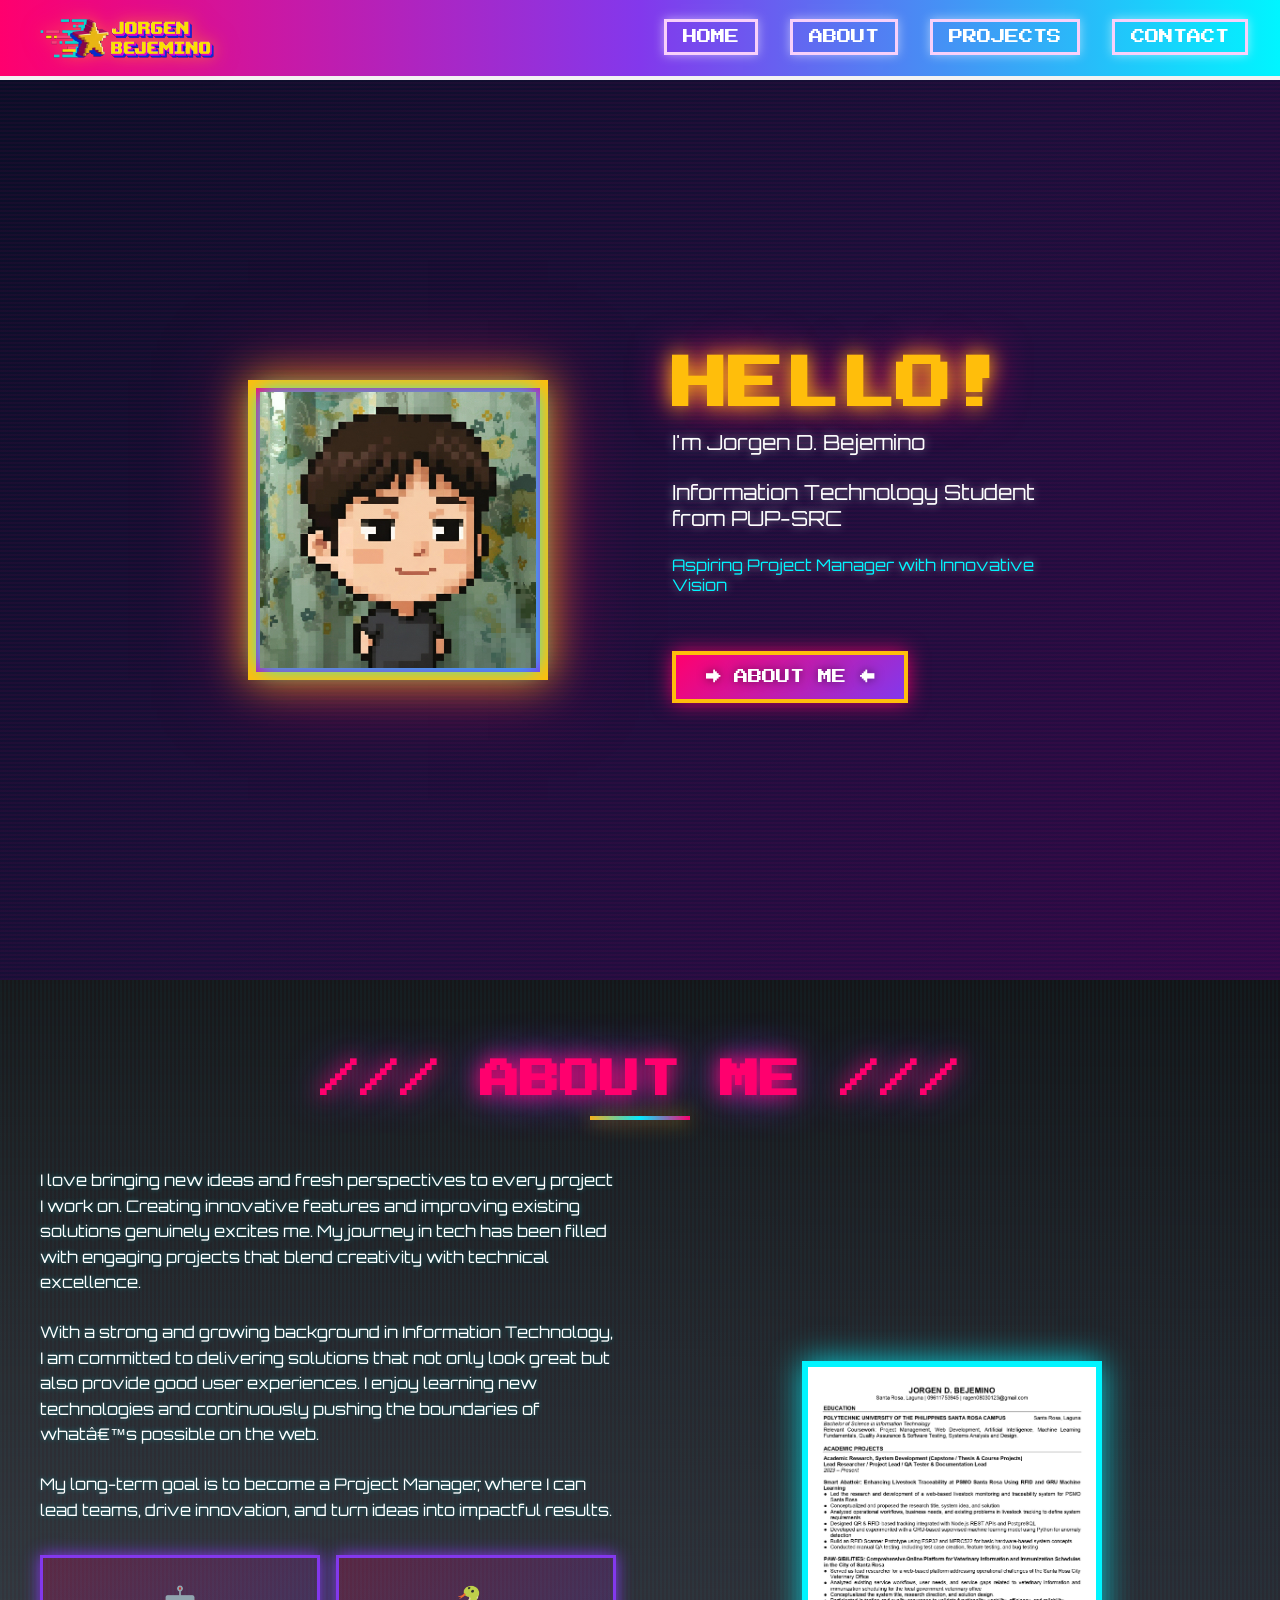
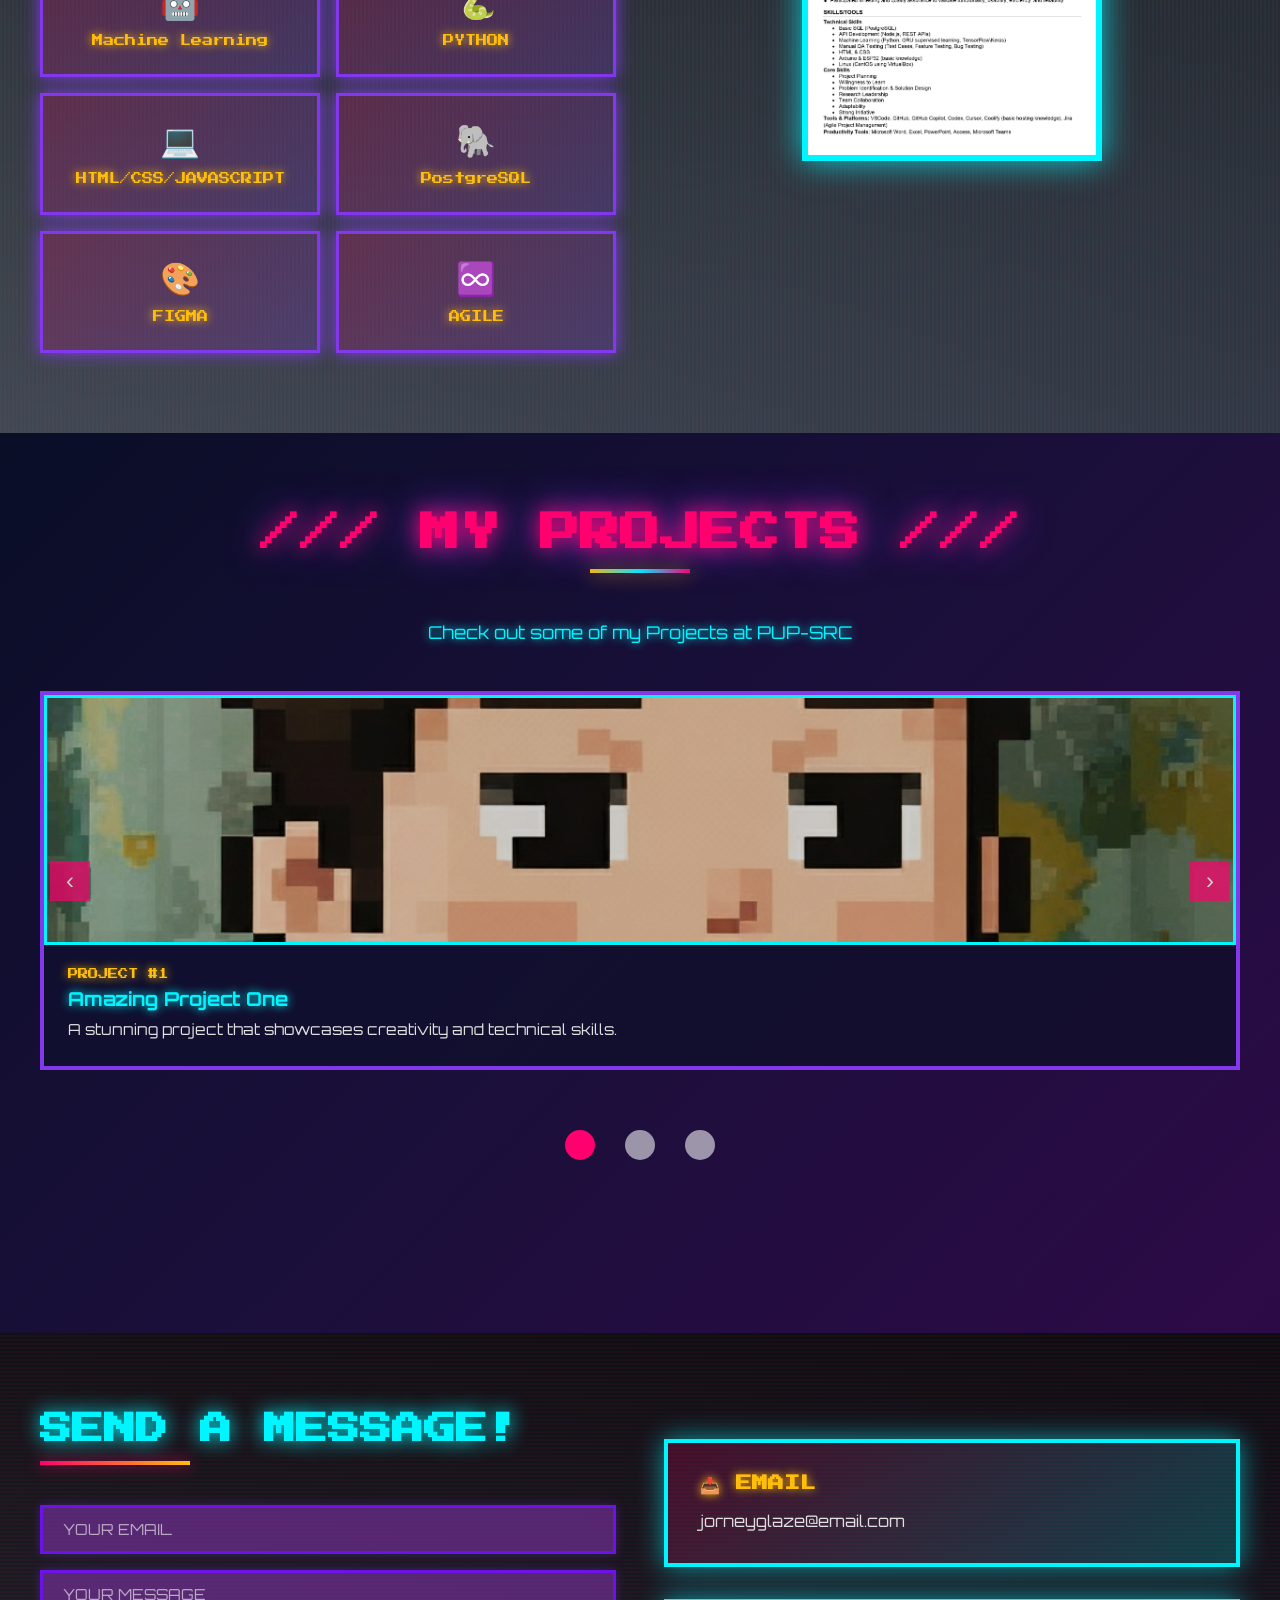
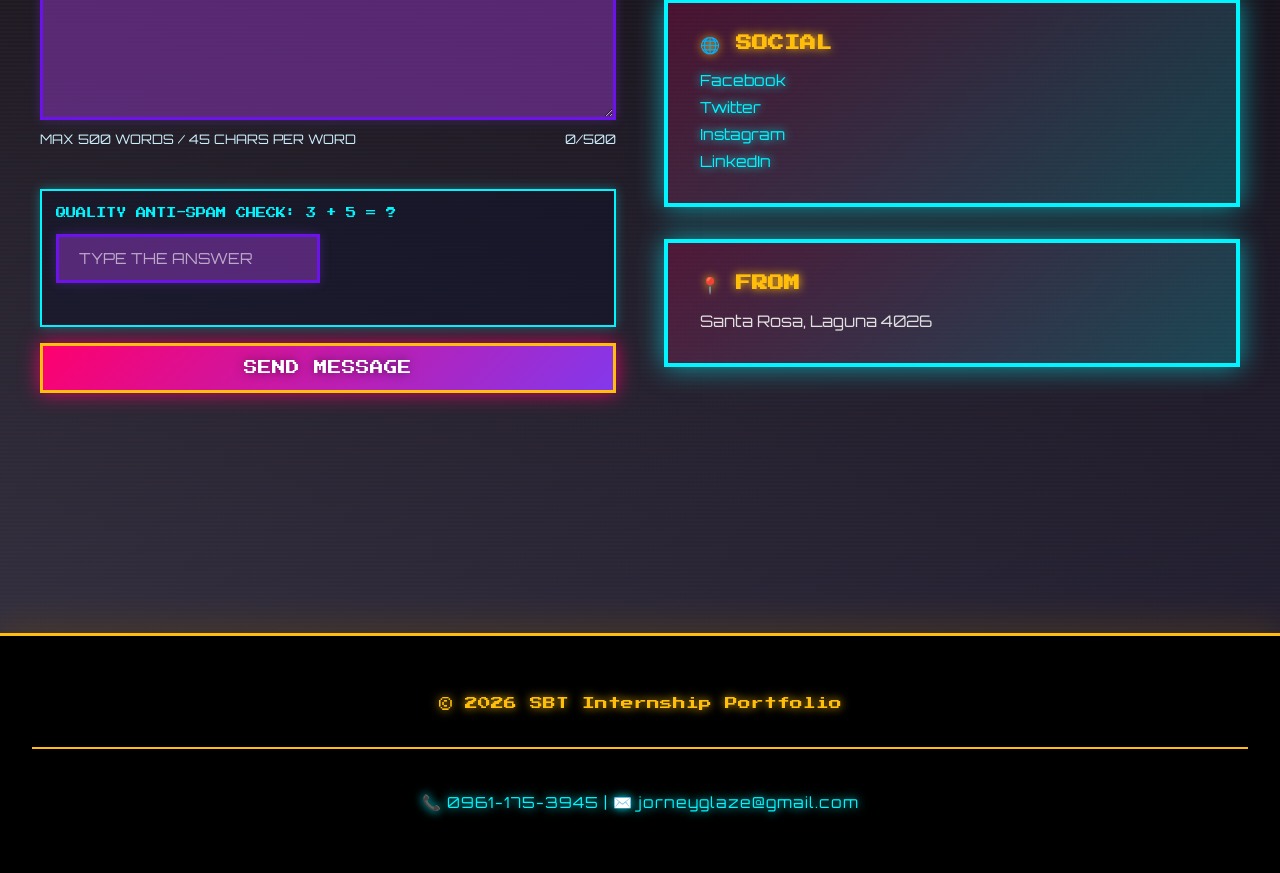
==== commit 31e2de86: "Add files via upload" ====
--- a/index.html
+++ b/index.html
@@ -1,4 +1,4 @@
-<!DOCTYPE html>
+﻿<!DOCTYPE html>
 <html lang="en">
   <head>
     <meta charset="UTF-8" />
@@ -66,10 +66,10 @@
         <div class="intro-section">
           <h1 class="retro-title">HELLO!</h1>
           <p class="intro-text">
-            ► I'm Jorgen D. Bejemino
+            I'm Jorgen D. Bejemino
           </p>
           <p class="intro-text">
-            ► Information Technology Student from PUP-SRC
+            Information Technology Student from PUP-SRC
           </p>
           <p class="intro-text secondary">
             Aspiring Project Manager with Innovative Vision
@@ -93,8 +93,10 @@
           <div class="about-text">
            <p>
               I love bringing new ideas and fresh perspectives to every project I work on. Creating innovative features and improving existing solutions genuinely excites me. My journey in tech has been filled with engaging projects that blend creativity with technical excellence.
+            </p>
             <p>
-              With a strong and growing background in Information Technology, I am committed to delivering solutions that not only look great but also provide good user experiences. I enjoy learning new technologies and continuously pushing the boundaries of what’s possible on the web.
+              With a strong and growing background in Information Technology, I am committed to delivering solutions that not only look great but also provide good user experiences. I enjoy learning new technologies and continuously pushing the boundaries of whatâ€™s possible on the web.
+            </p>
             <p>
               My long-term goal is to become a Project Manager, where I can lead teams, drive innovation, and turn ideas into impactful results.
             </p>
@@ -126,7 +128,7 @@
             </div>
           </div>
           <div class="about-image">
-            <div class="pixel-frame-large" onclick="testOpenModal()">
+            <div class="pixel-frame-large resume-trigger">
       <img src="img/resume.jpg" alt="My Resume" />
     </div>
           </div>
@@ -207,6 +209,16 @@
           <!-- Formspree contact form: replace YOUR_FORM_ID with the ID from your Formspree project -->
           <!-- create a form on https://formspree.io and copy the endpoint such as https://formspree.io/f/mnqwrzpl -->
           <form action="https://formspree.io/f/mreyzzok" method="post" class="contact-form">
+            <div class="hp-field" aria-hidden="true">
+              <label for="website">Leave this field empty</label>
+              <input
+                type="text"
+                id="website"
+                name="_gotcha"
+                tabindex="-1"
+                autocomplete="off"
+              />
+            </div>
             <input 
               type="email" 
               name="email" 
@@ -220,19 +232,42 @@
               class="input-field textarea-field" 
               required
             ></textarea>
+            <p class="word-limit-info" aria-live="polite">
+              <span>MAX 500 WORDS / 45 CHARS PER WORD</span>
+              <span class="message-word-count">0/500</span>
+            </p>
+            <p class="word-limit-error" aria-live="polite"></p>
+            <div class="captcha-wrap">
+              <label for="captchaAnswer" class="captcha-label">
+                QUALITY ANTI-SPAM CHECK: <span class="captcha-question">Loading...</span>
+              </label>
+              <input
+                type="text"
+                id="captchaAnswer"
+                name="captcha_answer"
+                class="input-field captcha-answer"
+                placeholder="TYPE THE ANSWER"
+                inputmode="numeric"
+                autocomplete="off"
+                required
+              />
+              <input type="hidden" name="captcha_expected" class="captcha-expected" />
+              <input type="hidden" name="form_started_at" class="form-started-at" />
+              <p class="captcha-error" aria-live="polite"></p>
+            </div>
             <button type="submit" class="btn-submit">
-              SEND MESSAGE →
+              SEND MESSAGE
             </button>
           </form>
         </div>
 
         <div class="contact-right">
           <div class="contact-box">
-            <h3>📧 EMAIL</h3>
+            <h3>📥 EMAIL</h3>
             <p>jorneyglaze@email.com</p>
           </div>
           <div class="contact-box">
-            <h3>📱 SOCIAL</h3>
+            <h3>🌐 SOCIAL</h3>
             <div class="social-links">
               <a href="https://www.facebook.com/ragen666" class="social-link" onclick="confirmRedirect(event, 'Facebook')">Facebook</a>
               <a href="#" class="social-link" onclick="confirmRedirect(event, 'Twitter')">Twitter</a>
@@ -261,3 +296,5 @@
     <script src="script.js"></script>
   </body>
 </html>
+
+
--- a/style.css
+++ b/style.css
@@ -44,8 +44,8 @@
   display: flex;
   align-items: center;
   justify-content: center;
-  /background: linear-gradient(90deg, #ff006e 100%, #8338ec 100%, #00f5ff 100%);
-  /box-shadow: 0 0 30px rgba(255, 0, 111, 0), inset 0 0 20px rgba(255, 255, 255, 0.1);
+  /* background: linear-gradient(90deg, #ff006e 100%, #8338ec 100%, #00f5ff 100%); */
+  /* box-shadow: 0 0 30px rgba(255, 0, 111, 0), inset 0 0 20px rgba(255, 255, 255, 0.1); */
   border-bottom: 4px solid #f3f3f3;
   transition: all 0.3s ease;
   animation: navGlow 2s ease-in-out infinite;
@@ -76,27 +76,27 @@
   scroll-margin-top: 20px;
 }
 /* right‑aligned contact info */
-.navbar-contact {
-  display: flex;
-  gap: 1rem;
-  align-items: center;
-  margin-left: auto;        /* pushes the menu to the left of it */
-  font-size: 0.9rem;
-}
-
-.navbar-contact a {
-  color: #fff;
-  text-decoration: none;
-  white-space: nowrap;
-}
-
-.navbar-contact a:hover {
-  text-decoration: underline;
-}
-
-@media (max-width: 768px) {
-  .navbar-contact { display: none; }
-}
+.navbar-contact-info {
+  display: flex;
+  gap: 1rem;
+  align-items: center;
+  margin-left: auto;        /* pushes the menu to the left of it */
+  font-size: 0.9rem;
+}
+
+.navbar-contact-info a {
+  color: #fff;
+  text-decoration: none;
+  white-space: nowrap;
+}
+
+.navbar-contact-info a:hover {
+  text-decoration: underline;
+}
+
+@media (max-width: 768px) {
+  .navbar-contact-info { display: none; }
+}
 
 @keyframes navGlow {
   0%, 100% {
@@ -177,12 +177,12 @@
 }
 
 
-.navbar-phone {
-  font-size: 0.9vm;
-  color: #dbeef6;
-  margin-left: auto; /* push it to the right */
-  white-space: nowrap;
-}
+.navbar-phone {
+  font-size: 0.9rem;
+  color: #dbeef6;
+  margin-left: auto; /* push it to the right */
+  white-space: nowrap;
+}
 
 .navbar-menu li a:hover {
   background: #00cae9;
@@ -827,18 +827,20 @@
   position: relative;
   overflow: hidden;
 }
-.contact::before {
+.contact::before {
   content: "";
   position: absolute;
   top: 0;
   left: 0;
   right: 0;
   bottom: 0;
-  background: repeating-linear-gradient(
-    0deg,
-    rgba(255, 0, 110, 0.05) 0px,
-    rgba(255, 0, 110, 0.05) 2px,
-  );
+  background: repeating-linear-gradient(
+    0deg,
+    rgba(255, 0, 110, 0.05) 0px,
+    rgba(255, 0, 110, 0.05) 2px,
+    transparent 2px,
+    transparent 4px
+  );
   pointer-events: none;
   animation: scanlines 8s linear infinite;
 }
@@ -860,13 +862,13 @@
   gap: 1.5rem;
 }
 
-.contact-title h2 {
-  font-family: "Press Start 2P", cursive;
-  font-size: 2vm;
-  color: #00f5ff;
-  text-shadow: 0 0 20px #00f5ff;
-  margin-bottom: 1vm;
-}
+.contact-title h2 {
+  font-family: "Press Start 2P", cursive;
+  font-size: 2rem;
+  color: #00f5ff;
+  text-shadow: 0 0 20px #00f5ff;
+  margin-bottom: 1rem;
+}
 
 .contact-line {
   width: 150px;
@@ -876,15 +878,24 @@
   margin-bottom: 1rem;
 }
 
-.contact-form {
-  display: flex;
-  flex-direction: column;
-  gap: 1rem;
-}
-
-.input-field {
-  font-family: "Orbitron", sans-serif;
-  padding: 12px 20px;
+.contact-form {
+  display: flex;
+  flex-direction: column;
+  gap: 1rem;
+}
+
+.hp-field {
+  position: absolute;
+  left: -10000px;
+  top: auto;
+  width: 1px;
+  height: 1px;
+  overflow: hidden;
+}
+
+.input-field {
+  font-family: "Orbitron", sans-serif;
+  padding: 12px 20px;
   border: 3px solid #6c12eb;
   background: rgba(136, 53, 181, 0.548);
   color: #fff;
@@ -905,12 +916,55 @@
   color: rgba(255, 255, 255, 0.6);
 }
 
-.textarea-field {
-  resize: vertical;
-  min-height: 150px;
-  font-family: "Orbitron", sans-serif;
-  cursor: var(--cursor-edit) !important;
-}
+.textarea-field {
+  resize: vertical;
+  min-height: 150px;
+  font-family: "Orbitron", sans-serif;
+  cursor: var(--cursor-edit) !important;
+}
+
+.word-limit-info {
+  display: flex;
+  justify-content: space-between;
+  gap: 1rem;
+  margin-top: -0.3rem;
+  color: #cfefff;
+  font-size: 0.82rem;
+}
+
+.word-limit-info.over-limit {
+  color: #ffbe0b;
+}
+
+.word-limit-error {
+  min-height: 1.1rem;
+  margin-top: -0.5rem;
+  color: #ffbe0b;
+  font-size: 0.82rem;
+}
+
+.captcha-wrap {
+  background: rgba(10, 14, 39, 0.45);
+  border: 2px solid #00f5ff;
+  padding: 0.9rem;
+  box-shadow: 0 0 10px rgba(0, 245, 255, 0.35);
+}
+
+.captcha-label {
+  display: block;
+  font-family: "Press Start 2P", cursive;
+  font-size: 0.65rem;
+  color: #00f5ff;
+  margin-bottom: 0.75rem;
+  line-height: 1.6;
+}
+
+.captcha-error {
+  min-height: 1.1rem;
+  margin-top: 0.6rem;
+  color: #ffbe0b;
+  font-size: 0.82rem;
+}
 
 .btn-submit {
   font-family: "Press Start 2P", cursive;
